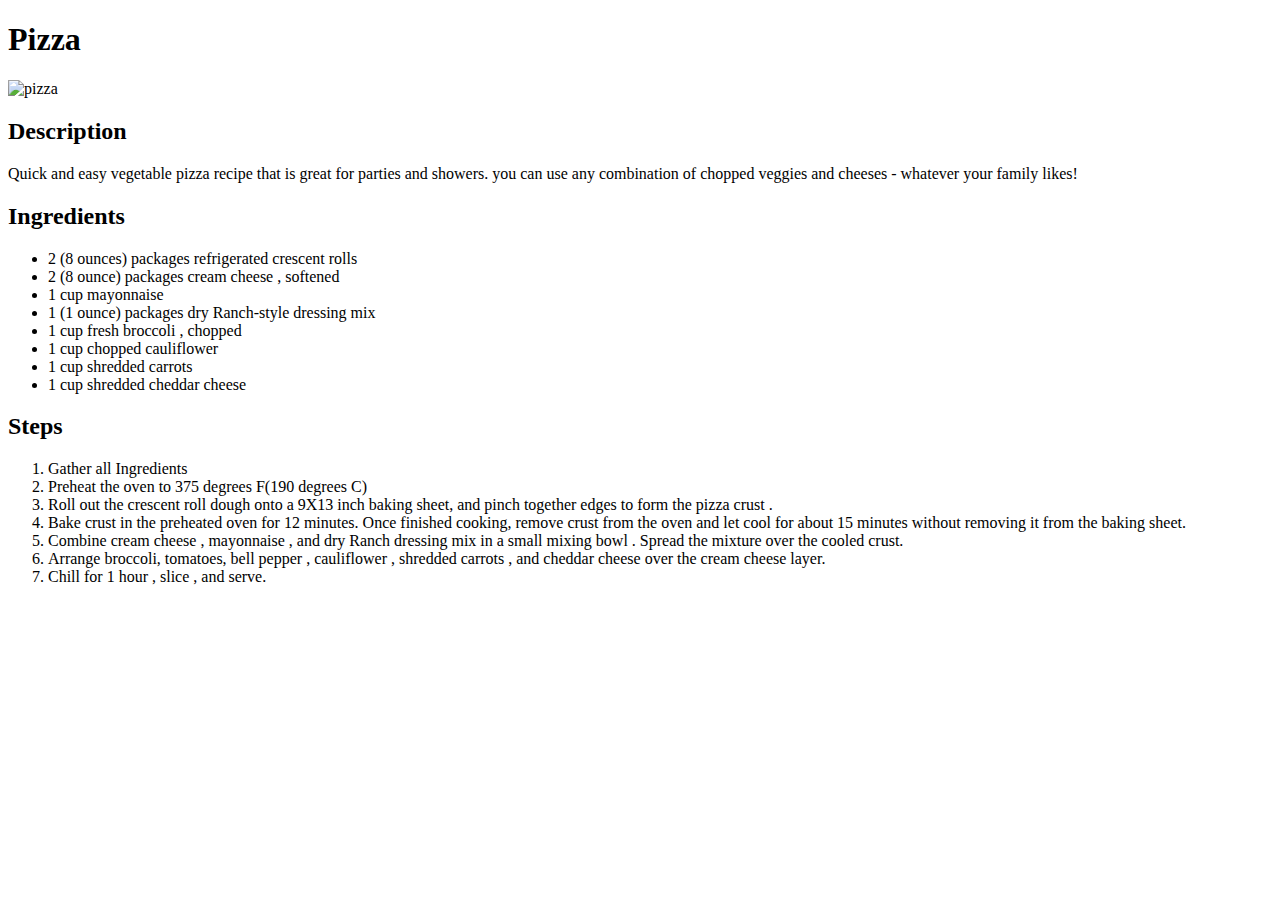
==== recipes/pizza.html @ 57acdbee "add pizza.html ver 1" ====
<!DOCTYPE html>
<html lang="en">
<head>
    <meta charset="UTF-8">
    <meta name="viewport" content="width=device-width, initial-scale=1.0">
    <title>pizza</title>
</head>
<body>
    <h1>Pizza</h1>
    <img src ="pizza.png" alt ="pizza">
    <h2>Description</h2>
    <p>Quick and easy vegetable pizza recipe that is great for parties and showers. you can use any combination of chopped veggies and cheeses - whatever your family likes!</p>
    <h2>Ingredients</h2>
    <ul>
        <li> 2 (8 ounces) packages refrigerated crescent rolls</li>
        <li>2 (8 ounce) packages cream cheese , softened </li>
        <li> 1 cup mayonnaise</li>
        <li> 1 (1 ounce) packages dry Ranch-style dressing mix </li>
        <li> 1 cup fresh broccoli , chopped </li>
        <li>1 cup chopped cauliflower</li>
        <li>1 cup shredded carrots</li>
        <li> 1 cup shredded cheddar cheese</li>
    </ul>
    <h2>Steps</h2>
    <ol>
        <li>Gather all Ingredients</li>
        <li>Preheat the oven to 375 degrees F(190 degrees C)</li>
        <li>Roll out the crescent roll dough onto a 9X13 inch baking sheet, and pinch together edges to form the pizza crust .</li>
        <li>Bake crust in the preheated oven for 12 minutes. Once finished cooking, remove crust from the oven and let cool for about 15 minutes without removing it from the baking sheet.</li>
        <li>Combine cream cheese , mayonnaise , and dry Ranch dressing mix in a small mixing bowl . Spread the mixture over the cooled crust.</li>
        <li> Arrange broccoli, tomatoes, bell pepper , cauliflower ,  shredded carrots , and cheddar cheese over the cream cheese layer.</li>
        <li>Chill for 1 hour , slice , and serve.</li>
        
    </ol>
</body>
</html>
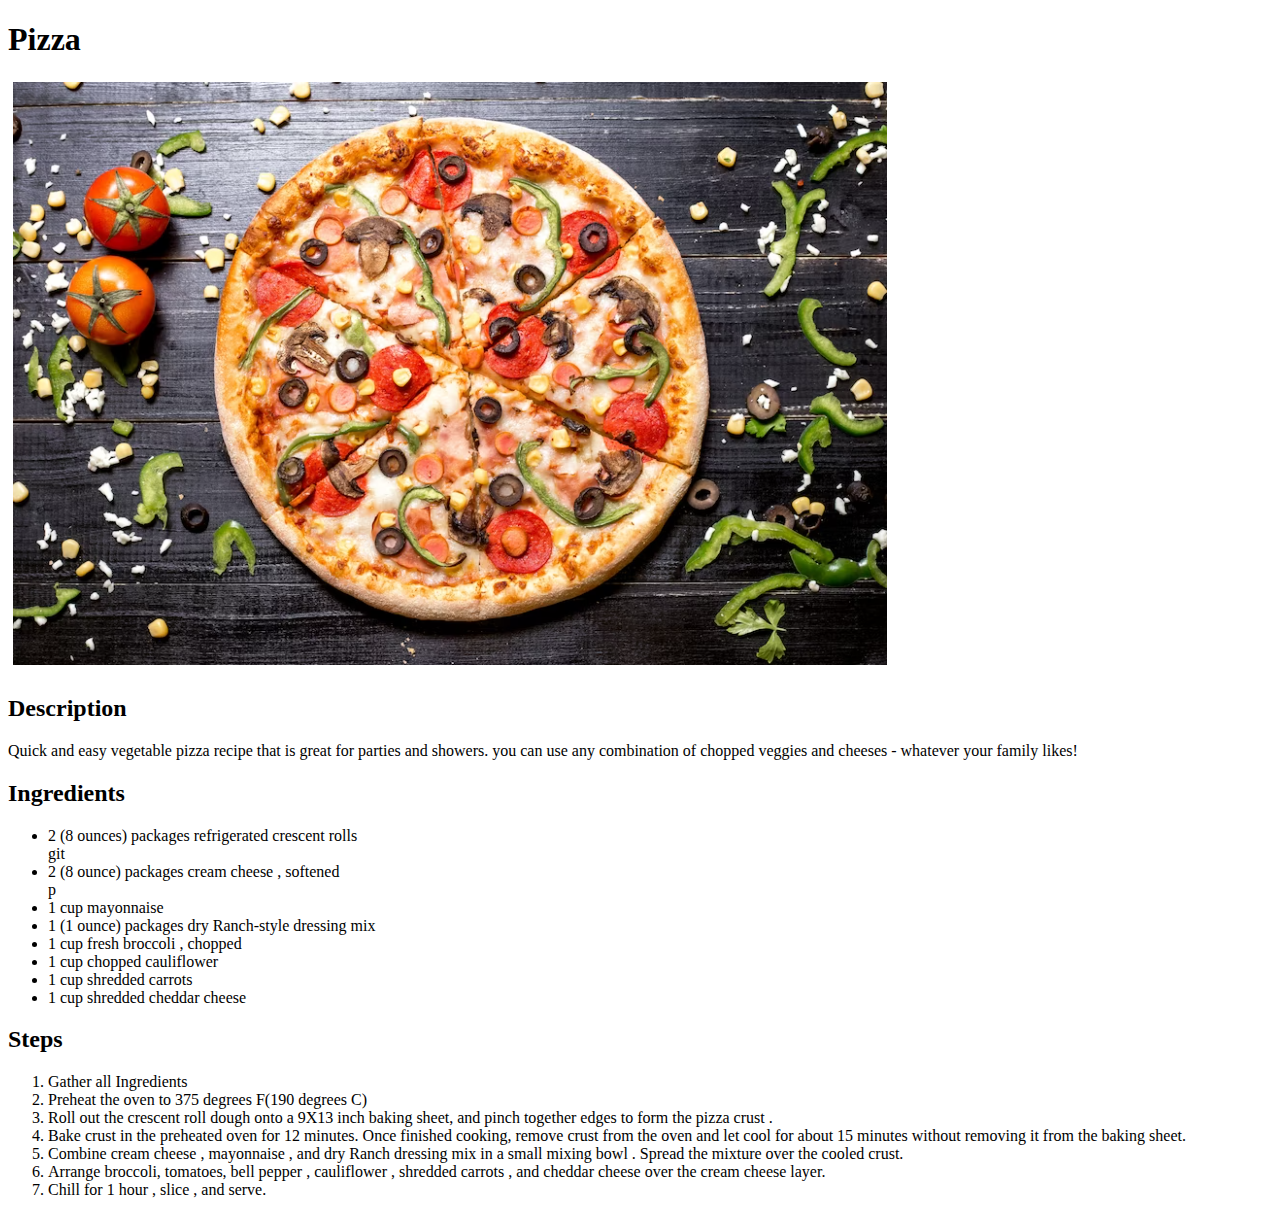
==== commit 6b4b6ee6: "nothing new" ====
--- a/recipes/pizza.html
+++ b/recipes/pizza.html
@@ -12,8 +12,8 @@
     <p>Quick and easy vegetable pizza recipe that is great for parties and showers. you can use any combination of chopped veggies and cheeses - whatever your family likes!</p>
     <h2>Ingredients</h2>
     <ul>
-        <li> 2 (8 ounces) packages refrigerated crescent rolls</li>
-        <li>2 (8 ounce) packages cream cheese , softened </li>
+        <li> 2 (8 ounces) packages refrigerated crescent rolls</li>git
+        <li>2 (8 ounce) packages cream cheese , softened </li>p
         <li> 1 cup mayonnaise</li>
         <li> 1 (1 ounce) packages dry Ranch-style dressing mix </li>
         <li> 1 cup fresh broccoli , chopped </li>
